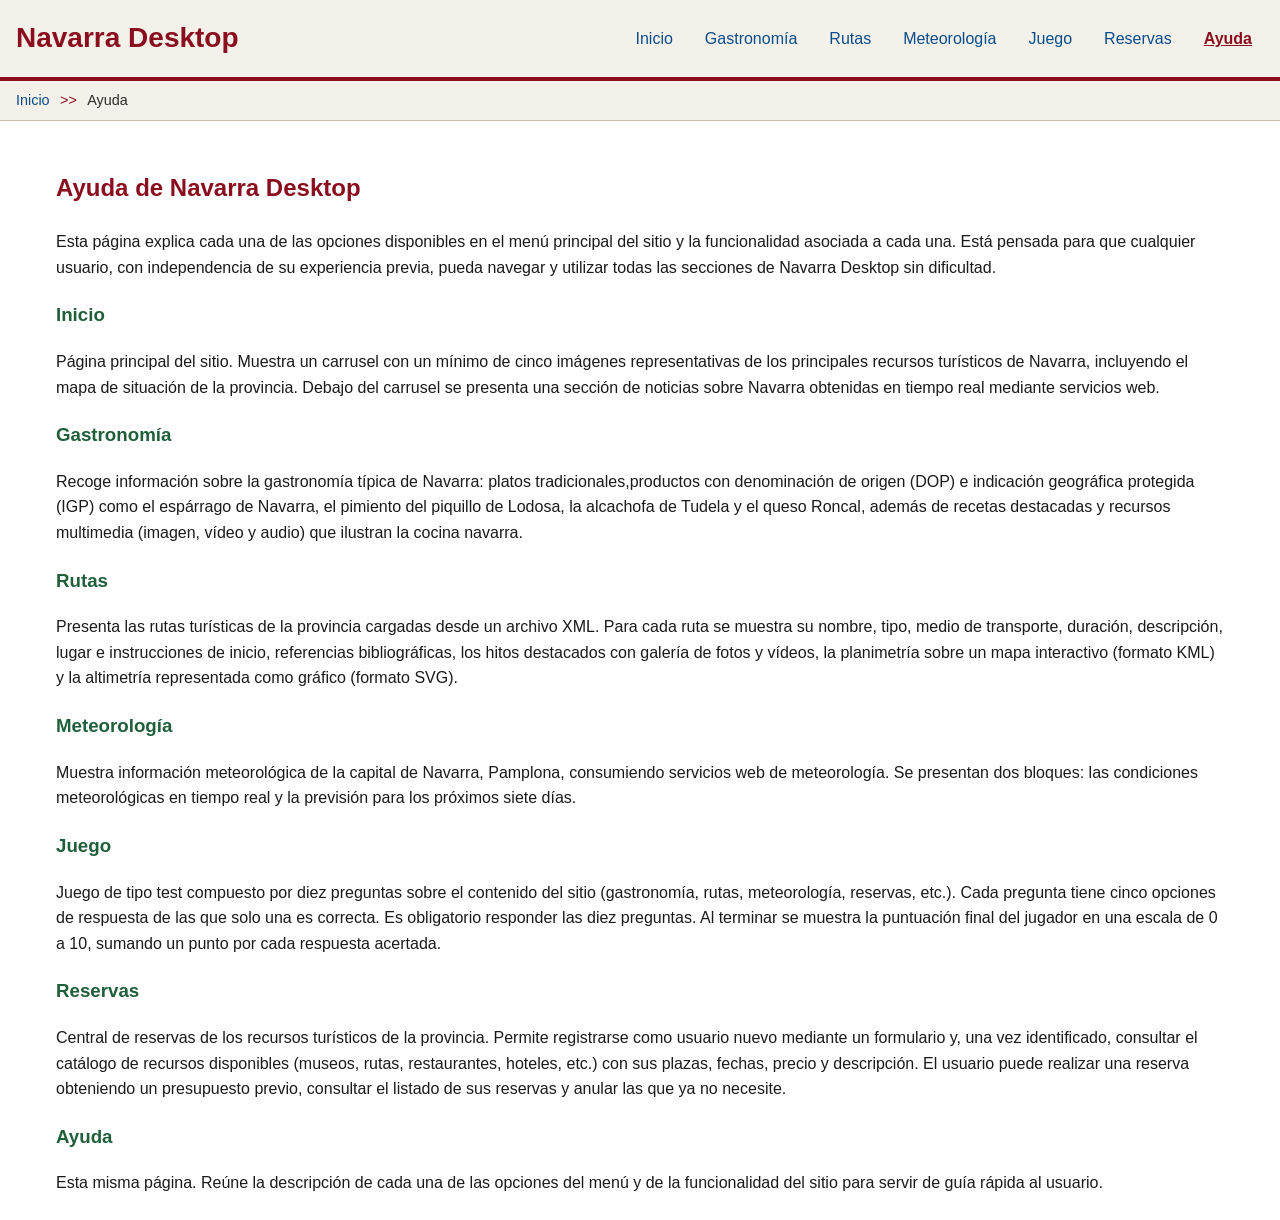
==== ayuda.html @ b1c32341 "Aplicados ajustes de visualizacion de layout en el css y añadido portal de ayuda de la aplicacion" ====
<!DOCTYPE HTML>
<html lang="es">

<head>
    <meta charset="UTF-8" />
    <title>Navarra - Ayuda</title>

    <meta name="author" content="Alejandro Requena Roncero" />
    <meta name="description" content="Página de ayuda de Navarra Desktop: explicación de cada opción del menú y de la funcionalidad del sitio" />
    <meta name="keywords" content="ayuda, navegación, Navarra, turismo" />
    <meta name="viewport" content="width=device-width, initial-scale=1.0" />

    <link rel="stylesheet" type="text/css" href="estilo/estilo.css" />
    <link rel="stylesheet" type="text/css" href="estilo/layout.css" />
</head>

<body>
    <header>
        <h1><a href="index.html">Navarra Desktop</a></h1>

        <nav>
            <a href="index.html" title="Inicio de la aplicación Navarra Desktop">Inicio</a>
            <a href="gastronomia.html" title="Gastronomía de Navarra">Gastronomía</a>
            <a href="rutas.html" title="Rutas turísticas de Navarra">Rutas</a>
            <a href="meteorologia.html" title="Meteorología de Navarra">Meteorología</a>
            <a href="juego.html" title="Juego sobre Navarra">Juego</a>
            <a href="reservas.php" title="Central de reservas de recursos turísticos">Reservas</a>
            <a class="active" href="ayuda.html" title="Ayuda sobre la aplicación">Ayuda</a>
        </nav>
    </header>

    <nav>
        <ol>
            <li><a href="index.html">Inicio</a></li>
            <li>Ayuda</li>
        </ol>
    </nav>

    <main>
        <section>
            <h2>Ayuda de Navarra Desktop</h2>
            <p>
                Esta página explica cada una de las opciones disponibles en el menú principal del sitio y la funcionalidad asociada a cada una. Está pensada para que cualquier usuario, con independencia de su experiencia previa, 
                pueda navegar y utilizar todas las secciones de Navarra Desktop sin dificultad.
            </p>

            <h3>Inicio</h3>
            <p>
                Página principal del sitio. Muestra un carrusel con un mínimo de cinco imágenes representativas de los principales recursos turísticos de Navarra, incluyendo el mapa de situación de la provincia. 
                Debajo del carrusel se presenta una sección de noticias sobre Navarra obtenidas en tiempo real mediante servicios web.
            </p>

            <h3>Gastronomía</h3>
            <p>
                Recoge información sobre la gastronomía típica de Navarra: platos tradicionales,productos con denominación de origen (DOP) e indicación geográfica protegida (IGP) como el espárrago de Navarra, el pimiento del piquillo de Lodosa, la alcachofa de
                Tudela y el queso Roncal, además de recetas destacadas y recursos multimedia (imagen, vídeo y audio) que ilustran la cocina navarra.
            </p>

            <h3>Rutas</h3>
            <p>
                Presenta las rutas turísticas de la provincia cargadas desde un archivo XML. Para cada ruta se muestra su nombre, tipo, medio de transporte, duración, descripción, lugar e instrucciones de inicio, referencias bibliográficas, los hitos destacados
                con galería de fotos y vídeos, la planimetría sobre un mapa interactivo (formato KML) y la altimetría representada como gráfico (formato SVG).
            </p>

            <h3>Meteorología</h3>
            <p>
                Muestra información meteorológica de la capital de Navarra, Pamplona, consumiendo servicios web de meteorología. Se presentan dos bloques: las condiciones meteorológicas en tiempo real y la previsión para los próximos siete días.
            </p>

            <h3>Juego</h3>
            <p>
                Juego de tipo test compuesto por diez preguntas sobre el contenido del sitio (gastronomía, rutas, meteorología, reservas, etc.). Cada pregunta tiene cinco opciones de respuesta de las que solo una es correcta. 
                Es obligatorio responder las diez preguntas. Al terminar se muestra la puntuación final del jugador en una escala de 0 a 10, sumando un punto por cada respuesta acertada.
            </p>

            <h3>Reservas</h3>
            <p>
                Central de reservas de los recursos turísticos de la provincia. Permite registrarse como usuario nuevo mediante un formulario y, una vez identificado, consultar el catálogo de recursos disponibles (museos, rutas, restaurantes, hoteles, etc.) 
                con sus plazas, fechas, precio y descripción. El usuario puede realizar una reserva obteniendo un presupuesto previo, consultar el listado de sus reservas y anular las que ya no necesite.
            </p>

            <h3>Ayuda</h3>
            <p>
                Esta misma página. Reúne la descripción de cada una de las opciones del menú y de la funcionalidad del sitio para servir de guía rápida al usuario.
            </p>
        </section>

    </main>
</body>

</html>
---- estilo/estilo.css ----
/* estilo.css - Navarra Desktop */


/* ============== BASE ============== */

/* Especificidad: (0,0,1) */
body {
    font-family: "Segoe UI", Tahoma, Verdana, sans-serif;
    font-size: 1rem;
    line-height: 1.6;
    color: #1a1a1a;
    background-color: #ffffff;
}

/* Especificidad: (0,0,1) - sobre fondo blanco heredado de body */
h2 {
    color: #8a0e1e;
}

/* Especificidad: (0,0,1) - sobre fondo blanco heredado de body */
h3 {
    color: #1f5f3a;
}


/* ============== ENLACES (estado base) ============== */

/* Especificidad: (0,0,1) */
a {
    color: #0a4c8a;
    text-decoration: underline;
}

/* Especificidad: (0,1,1) - color enlace visitado verificado AAA: 11.86:1 sobre #ffffff (body), 10.51:1 sobre #f4f1ea (header/footer beige) */
a:visited {
    color: #4a148c;
}

/* Especificidad: (0,1,1) */
a:hover {
    color: #8a0e1e;
}

/* Especificidad: (0,1,1) - foco visible para accesibilidad AAA por teclado */
a:focus {
    outline: 0.125rem solid #1f5f3a;
    outline-offset: 0.125rem;
}


/* ============== HEADER ============== */

/* Especificidad: (0,0,1) */
header {
    color: #1a1a1a;
    background-color: #f4f1ea;
    border-bottom: 0.25rem solid #8a0e1e; 
}

/* Especificidad: (0,0,2) */
header h1 {
    font-size: 1.75rem;
}

/* Especificidad: (0,0,3) */
header h1 a {
    color: #8a0e1e;
    text-decoration: none;
}

/* Especificidad: (0,1,3) */
header h1 a:hover {
    text-decoration: underline;
}


/* ============== MENÚ PRINCIPAL ============== */

/* Especificidad: (0,0,3) - forma de "botón" sin subrayado */
header nav a {
    color: #0a4c8a;
    background-color: #f4f1ea;
    text-decoration: none;
    border-radius: 0.25rem;
}

/* Especificidad: (0,1,3) */
header nav a:hover {
    color: #ffffff;
    background-color: #8a0e1e;
}

/* Especificidad: (0,1,0) */
.active {
    color: #8a0e1e;
    font-weight: bold;
    text-decoration: underline;
}


/* ============== MIGAS DE NAVEGACIÓN ============== */

/* Especificidad: (0,0,2) */
body > nav {
    color: #2c2c2c;
    background-color: #f4f1ea;
    font-size: 0.9rem;
    border-bottom: 0.0625rem solid #c9c2b3;
}

/* Especificidad: (0,0,3) - quita la viñeta numérica del breadcrumb */
body > nav ol {
    list-style: none;
}

/* Especificidad: (0,0,6) - separador entre migas */
body > nav ol li + li::before {
    content: " >> ";
    color: #8a0e1e;
}

/* Especificidad: (0,0,5) */
body > nav ol li a {
    color: #0a4c8a;
    text-decoration: none;
}

/* Especificidad: (0,1,5) */
body > nav ol li a:hover {
    text-decoration: underline;
}


/* ============== LISTAS ============== */

/* Especificidad: (0,0,2) */
dl dt {
    font-weight: bold;
    color: #1f5f3a;
}


/* ============== TABLA ============== */

/* Especificidad: (0,0,1) */
caption {
    font-weight: bold;
}

/* Especificidad: (0,0,1) */
th {
    color: #ffffff;
    background-color: #8a0e1e;
    border: 0.0625rem solid #c9c2b3;
}

/* Especificidad: (0,0,1) */
td {
    color: #1a1a1a;
    border: 0.0625rem solid #c9c2b3;
}

/* Especificidad: (0,1,2) - filas alternas; color de texto heredado de body (#1a1a1a) sobre #f4f1ea = 16.4:1 AAA */
tbody tr:nth-child(even) {
    background-color: #f4f1ea;
}
---- estilo/layout.css ----
/* layout.css - Navarra Desktop */

/* ============== RAÍZ ============== */

/* Especificidad: (0,0,1) - red de seguridad contra scroll horizontal residual */
html {
    overflow-x: hidden;
}


/* ============== ESTRUCTURA GLOBAL ============== */

/* Especificidad: (0,0,1) - body como flex column para anclar el footer al fondo; overflow-wrap rompe palabras/URLs largas para evitar desbordes horizontales */
body {
    display: flex;
    flex-direction: column;
    min-height: 100vh;
    margin: 0;
    overflow-wrap: break-word;
}

/* Especificidad: (0,0,2) - evita desbordes horizontales por el min-width:auto de flex */
body > * {
    min-width: 0;
}

/* Especificidad: (0,0,1) */
main {
    flex: 1 1 auto;
    width: 100%;
    max-width: 75rem;
    margin: 0 auto;
    padding: 1rem;
    box-sizing: border-box;
}


/* ============== TÍTULOS Y PÁRRAFOS (espaciado) ============== */

/* Especificidad: (0,0,1) */
h2 {
    margin-top: 2rem;
    padding-bottom: 0.125rem;
}

/* Especificidad: (0,0,1) */
h3 {
    margin-top: 1.25rem;
}

/* Especificidad: (0,0,1) */
p {
    margin: 0.5rem 0;
}


/* ============== HEADER ============== */

/* Especificidad: (0,0,1) */
header {
    display: flex;
    flex-wrap: wrap;
    align-items: center;
    justify-content: space-between;
    gap: 1rem;
    padding: 1rem;
}

/* Especificidad: (0,0,2) */
header h1 {
    margin: 0;
}


/* ============== MENÚ PRINCIPAL ============== */

/* Especificidad: (0,0,2) */
header nav {
    display: flex;
    flex-wrap: wrap;
    gap: 0.5rem;
}

/* Especificidad: (0,0,3) */
header nav a {
    padding: 0.4rem 0.75rem;
    box-sizing: border-box;
}


/* ============== MIGAS DE NAVEGACIÓN ============== */

/* Especificidad: (0,0,2) */
body > nav {
    padding: 0.5rem 1rem;
}

/* Especificidad: (0,0,3) */
body > nav ol {
    margin: 0;
    padding: 0;
}

/* Especificidad: (0,0,4) */
body > nav ol li {
    display: inline;
}

/* Especificidad: (0,0,6) */
body > nav ol li + li::before {
    padding: 0 0.4rem;
}


/* ============== LISTAS ============== */

/* Especificidad: (0,0,1) cada uno */
ol,
ul,
dl {
    margin: 0.5rem 0 1rem 1.5rem;
}

/* Especificidad: (0,0,2) - lista anidada sin doble margen */
ul ul {
    margin: 0.25rem 0 0.25rem 1rem;
}

/* Especificidad: (0,0,2) */
dl dt {
    margin-top: 0.5rem;
}

/* Especificidad: (0,0,2) */
dl dd {
    margin: 0 0 0.5rem 1.25rem;
}


/* ============== TABLA ============== */

/* Especificidad: (0,0,1) - centrada horizontalmente con margin auto, ancho amplio pero contenido dentro del main (75rem) */
table {
    width: 100%;
    max-width: 65rem;
    border-collapse: collapse;
    margin: 1rem auto;
}

/* Especificidad: (0,0,1) */
caption {
    caption-side: top;
    padding: 0.5rem 0;
    text-align: left;
}

/* Especificidad: (0,0,1) */
th {
    padding: 0.5rem 0.75rem;
    text-align: left;
}

/* Especificidad: (0,0,1) */
td {
    padding: 0.5rem 0.75rem;
}


/* ============== MULTIMEDIA ADAPTABLE ============== */

/* Especificidad: (0,0,1) - picture en block para respetar el ancho del contenedor, centrado horizontalmente */
picture {
    display: block;
    max-width: 100%;
    margin: 0 auto;
}

/* Especificidad: (0,0,1) - imagen no se fuerza a 100% para no estirar tamaños pequeños, centrada horizontalmente */
img {
    max-width: 100%;
    height: auto;
    display: block;
    margin: 0 auto;
}

/* Especificidad: (0,0,1) - vídeo adaptable acotado por anchura (35rem máx) Y altura (70% del viewport) para que siempre quepa entero en pantalla en cualquier dispositivo */
video {
    width: 100%;
    max-width: 35rem;
    max-height: 70vh;
    height: auto;
    display: block;
    margin: 0 auto;
}

/* Especificidad: (0,0,1) - audio con ancho cómodo (mismo cap que el vídeo), centrado horizontalmente y con altura mínima garantizada para que la barra de controles sea siempre visible */
audio {
    width: 100%;
    max-width: 35rem;
    min-height: 2.5rem;
    height: auto;
    display: block;
    margin: 0 auto;
}

/* Especificidad: (0,0,1) - separación generosa entre figuras consecutivas (imagen, vídeo, audio) */
figure {
    margin: 2rem 0;
}


/* ============== FOOTER ============== */

/* Especificidad: (0,0,1) */
footer {
    padding: 1rem;
    text-align: center;
}


/* ==========================================================================
   MEDIA QUERIES - adaptabilidad
   ========================================================================== */


/* ============== TABLET / INTERMEDIO (481px - 1024px) ============== */
@media (min-width: 481px) and (max-width: 1024px) {

    /* Especificidad: (0,0,1) - redefinida en media query: header en columna con título centrado horizontalmente */
    header {
        flex-direction: column;
        align-items: center;
    }

    /* Especificidad: (0,0,2) - redefinida en media query: menú a ancho completo y centrado */
    header nav {
        width: 100%;
        justify-content: center;
    }

    /* Especificidad: (0,0,1) - redefinida en media query: tabla a ancho completo */
    table {
        max-width: 100%;
    }
}


/* ============== MÓVIL (<= 480px) ============== */
@media (max-width: 480px) {

    /* Especificidad: (0,0,1) - redefinida en media query: tipografía ligeramente menor */
    body {
        font-size: 0.95rem;
    }

    /* Especificidad: (0,0,1) - redefinida en media query: header en columna con título centrado horizontalmente */
    header {
        flex-direction: column;
        align-items: center;
    }

    /* Especificidad: (0,0,1) - redefinida en media query: padding lateral suficiente para que el contenido no toque los bordes */
    main {
        padding: 1rem;
    }

    /* Especificidad: (0,0,1) cada uno - redefinida en media query: listas centradas sin sangrías para móvil */
    ol,
    ul,
    dl {
        margin-left: 0;
        padding-left: 0;
        text-align: center;
        list-style-position: inside;
    }

    /* Especificidad: (0,0,2) - redefinida en media query: lista anidada sin sangría */
    ul ul {
        margin-left: 0;
        margin-top: 0.5rem;
    }

    /* Especificidad: (0,0,2) - redefinida en media query: definiciones sin sangría */
    dl dd {
        margin-left: 0;
    }

    /* Especificidad: (0,0,1) - redefinida en media query: tabla al ancho disponible */
    table {
        max-width: 100%;
    }

    /* Especificidad: (0,0,2) - redefinida en media query: menú en columna a toda la anchura del header */
    header nav {
        flex-direction: column;
        gap: 0.25rem;
        width: 100%;
        justify-content: center;
        align-items: stretch;
    }

    /* Especificidad: (0,0,2) - redefinida en media query: enlaces del menú a ancho completo y centrados */
    header nav a {
        width: 100%;
        text-align: center;
    }
}
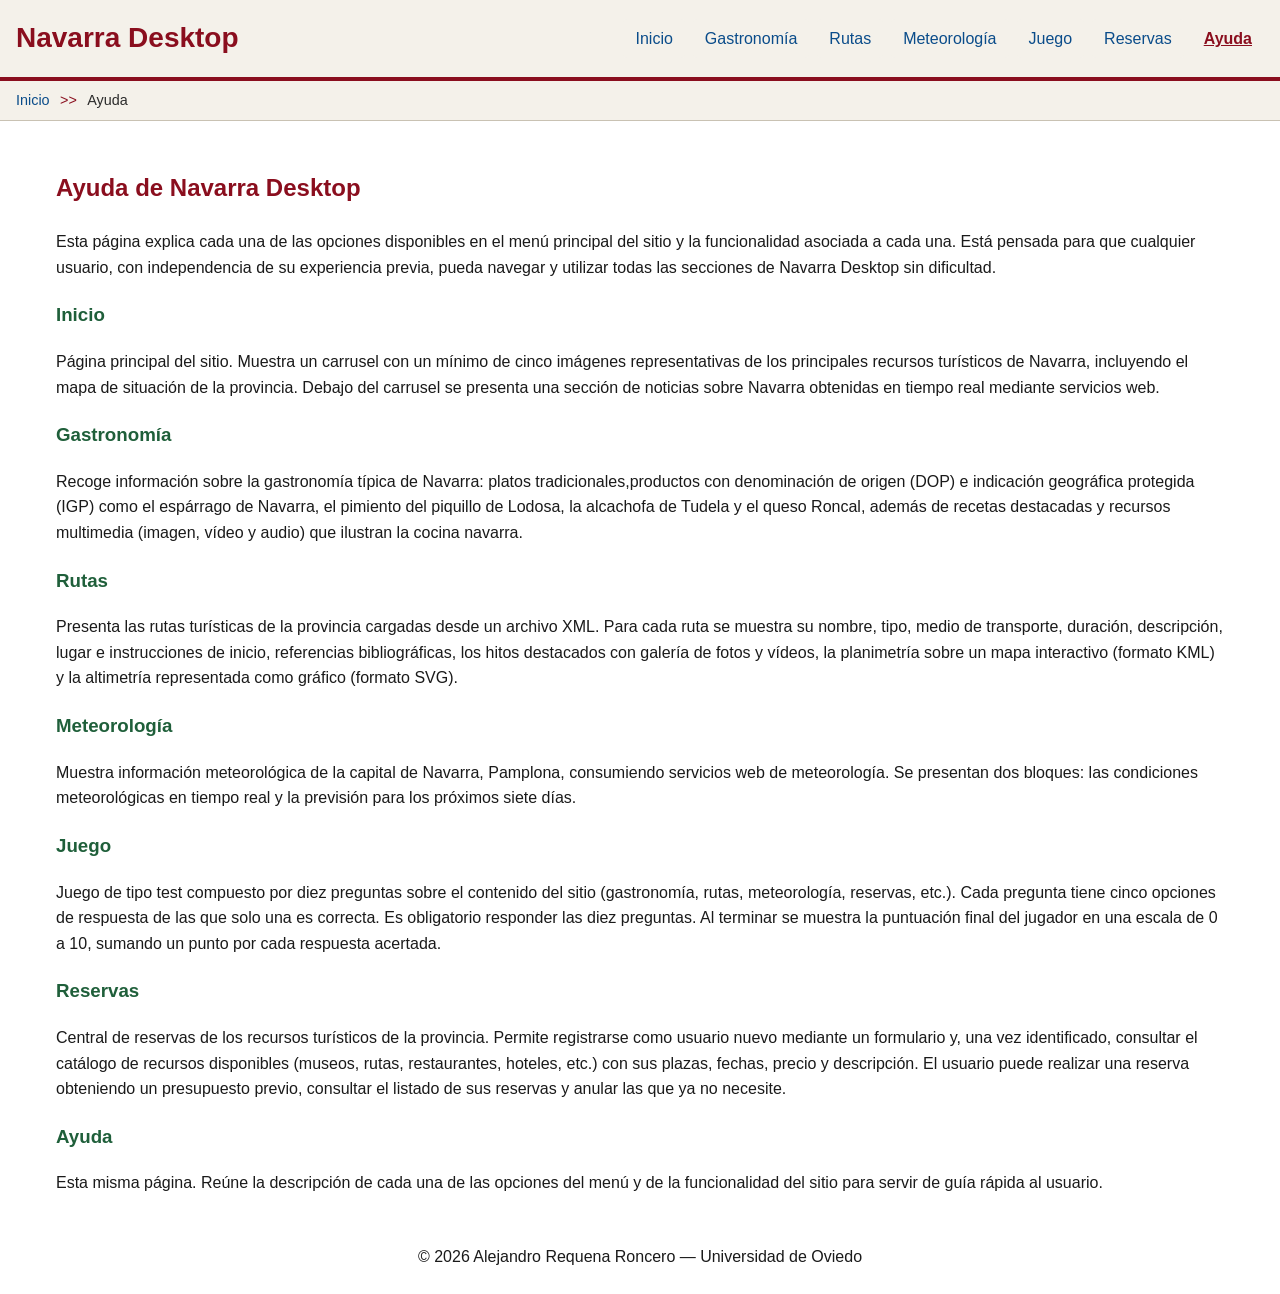
==== commit 3d3fb0e0: "Añadido pie de página para todos los html." ====
--- a/ayuda.html
+++ b/ayuda.html
@@ -86,6 +86,10 @@
         </section>
 
     </main>
+
+    <footer>
+        <p>© 2026 Alejandro Requena Roncero — Universidad de Oviedo</p>
+    </footer>
 </body>
 
 </html>
--- a/estilo/estilo.css
+++ b/estilo/estilo.css
@@ -12,14 +12,16 @@
     background-color: #ffffff;
 }
 
-/* Especificidad: (0,0,1) - sobre fondo blanco heredado de body */
+/* Especificidad: (0,0,1) */
 h2 {
     color: #8a0e1e;
+    background-color: transparent; /* sobre el fondo blanco del body, contraste AAA correcto */
 }
 
-/* Especificidad: (0,0,1) - sobre fondo blanco heredado de body */
+/* Especificidad: (0,0,1) */
 h3 {
     color: #1f5f3a;
+    background-color: transparent; /* sobre el fondo blanco del body, contraste AAA correcto */
 }
 
 
@@ -28,17 +30,20 @@
 /* Especificidad: (0,0,1) */
 a {
     color: #0a4c8a;
+    background-color: transparent; /* sobre el fondo blanco del body o el beige del header/migas, contraste AAA en ambos */
     text-decoration: underline;
 }
 
-/* Especificidad: (0,1,1) - color enlace visitado verificado AAA: 11.86:1 sobre #ffffff (body), 10.51:1 sobre #f4f1ea (header/footer beige) */
+/* Especificidad: (0,1,1) */
 a:visited {
     color: #4a148c;
+    background-color: transparent; /* sobre el fondo blanco o beige del contenedor, contraste AAA */
 }
 
 /* Especificidad: (0,1,1) */
 a:hover {
     color: #8a0e1e;
+    background-color: transparent; /* sobre el fondo blanco o beige del contenedor, contraste AAA */
 }
 
 /* Especificidad: (0,1,1) - foco visible para accesibilidad AAA por teclado */
@@ -65,6 +70,7 @@
 /* Especificidad: (0,0,3) */
 header h1 a {
     color: #8a0e1e;
+    background-color: transparent; /* sobre el fondo beige del header, contraste AAA */
     text-decoration: none;
 }
 
@@ -93,6 +99,7 @@
 /* Especificidad: (0,1,0) */
 .active {
     color: #8a0e1e;
+    background-color: transparent; /* sobre el fondo beige del menú, contraste AAA */
     font-weight: bold;
     text-decoration: underline;
 }
@@ -117,11 +124,13 @@
 body > nav ol li + li::before {
     content: " >> ";
     color: #8a0e1e;
+    background-color: transparent; /* sobre el fondo beige de las migas, contraste AAA */
 }
 
 /* Especificidad: (0,0,5) */
 body > nav ol li a {
     color: #0a4c8a;
+    background-color: transparent; /* sobre el fondo beige de las migas, contraste AAA */
     text-decoration: none;
 }
 
@@ -137,6 +146,7 @@
 dl dt {
     font-weight: bold;
     color: #1f5f3a;
+    background-color: transparent; /* sobre el fondo blanco del body, contraste AAA */
 }
 
 
@@ -157,11 +167,13 @@
 /* Especificidad: (0,0,1) */
 td {
     color: #1a1a1a;
+    background-color: transparent; /* deja ver el fondo de la fila (blanco o beige en filas pares), contraste AAA */
     border: 0.0625rem solid #c9c2b3;
 }
 
-/* Especificidad: (0,1,2) - filas alternas; color de texto heredado de body (#1a1a1a) sobre #f4f1ea = 16.4:1 AAA */
+/* Especificidad: (0,1,2) */
 tbody tr:nth-child(even) {
-    background-color: #f4f1ea;
+    color: #1a1a1a;
+    background-color: #f4f1ea; /* texto oscuro sobre beige, contraste AAA */
 }
 
--- a/estilo/layout.css
+++ b/estilo/layout.css
@@ -37,7 +37,7 @@
 
 /* ============== TÍTULOS Y PÁRRAFOS (espaciado) ============== */
 
-/* Especificidad: (0,0,1) */
+/* Especificidad: (0,0,1) - margen superior amplio para separar visualmente cada sección de la anterior */
 h2 {
     margin-top: 2rem;
     padding-bottom: 0.125rem;
@@ -74,14 +74,15 @@
 
 /* ============== MENÚ PRINCIPAL ============== */
 
-/* Especificidad: (0,0,2) */
+/* Especificidad: (0,0,2) - usamos column-gap y row-gap longhand para poder redefinir solo row-gap en móvil sin redefinir el shorthand */
 header nav {
     display: flex;
     flex-wrap: wrap;
-    gap: 0.5rem;
-}
-
-/* Especificidad: (0,0,3) */
+    column-gap: 0.5rem;
+    row-gap: 0.5rem;
+}
+
+/* Especificidad: (0,0,3) - box-sizing border-box para que el padding cuente DENTRO del width:100% en móvil y no provoque desbordes laterales */
 header nav a {
     padding: 0.4rem 0.75rem;
     box-sizing: border-box;
@@ -114,16 +115,18 @@
 
 /* ============== LISTAS ============== */
 
-/* Especificidad: (0,0,1) cada uno */
+/* Especificidad: (0,0,1) cada uno - usamos padding-left para la sangría para poder anularla en móvil sin redefinir el margin */
 ol,
 ul,
 dl {
-    margin: 0.5rem 0 1rem 1.5rem;
-}
-
-/* Especificidad: (0,0,2) - lista anidada sin doble margen */
+    margin: 0.5rem 0 1rem 0;
+    padding-left: 1.5rem;
+}
+
+/* Especificidad: (0,0,2) - lista anidada con menor margen vertical */
 ul ul {
-    margin: 0.25rem 0 0.25rem 1rem;
+    margin: 0.25rem 0;
+    padding-left: 1rem;
 }
 
 /* Especificidad: (0,0,2) */
@@ -131,9 +134,10 @@
     margin-top: 0.5rem;
 }
 
-/* Especificidad: (0,0,2) */
+/* Especificidad: (0,0,2) - usamos padding-left en lugar de margin-left por la misma razón */
 dl dd {
-    margin: 0 0 0.5rem 1.25rem;
+    margin: 0 0 0.5rem 0;
+    padding-left: 1.25rem;
 }
 
 
@@ -218,88 +222,64 @@
 }
 
 
-/* ==========================================================================
-   MEDIA QUERIES - adaptabilidad
-   ========================================================================== */
-
-
-/* ============== TABLET / INTERMEDIO (481px - 1024px) ============== */
-@media (min-width: 481px) and (max-width: 1024px) {
-
-    /* Especificidad: (0,0,1) - redefinida en media query: header en columna con título centrado horizontalmente */
+/* ============== MEDIA QUERIES - adaptabilidad ============== */
+
+
+/* ============== PANTALLAS MEDIANAS Y PEQUEÑAS (<= 1024px) ============== */
+
+/* Reglas comunes a tablet y móvil: header en columna, menú a anchura completa, tabla a anchura completa */
+@media (max-width: 1024px) {
+
+    /* Especificidad: (0,0,1) - header pasa a columna en pantallas pequeñas */
     header {
-        flex-direction: column;
-        align-items: center;
-    }
-
-    /* Especificidad: (0,0,2) - redefinida en media query: menú a ancho completo y centrado */
+        flex-direction: column; /* warning del validador justificado: redefinición por media query (la base es flex-direction row implícita) */
+    }
+
+    /* Especificidad: (0,0,2) - menú ocupa todo el ancho y se centra */
     header nav {
         width: 100%;
         justify-content: center;
     }
-
-    /* Especificidad: (0,0,1) - redefinida en media query: tabla a ancho completo */
-    table {
-        max-width: 100%;
-    }
 }
 
 
 /* ============== MÓVIL (<= 480px) ============== */
+
+/* Ajustes específicos de móvil: tipografía menor, menú vertical y listas sin sangría */
 @media (max-width: 480px) {
 
-    /* Especificidad: (0,0,1) - redefinida en media query: tipografía ligeramente menor */
+    /* Especificidad: (0,0,1) - tipografía ligeramente menor en móvil */
     body {
-        font-size: 0.95rem;
-    }
-
-    /* Especificidad: (0,0,1) - redefinida en media query: header en columna con título centrado horizontalmente */
-    header {
-        flex-direction: column;
-        align-items: center;
-    }
-
-    /* Especificidad: (0,0,1) - redefinida en media query: padding lateral suficiente para que el contenido no toque los bordes */
-    main {
-        padding: 1rem;
-    }
-
-    /* Especificidad: (0,0,1) cada uno - redefinida en media query: listas centradas sin sangrías para móvil */
+        font-size: 0.95rem; /* warning del validador justificado: redefinición por media query (la base es 1rem) */
+    }
+
+    /* Especificidad: (0,0,1) cada uno - listas centradas y sin sangría en móvil */
     ol,
     ul,
     dl {
-        margin-left: 0;
-        padding-left: 0;
+        padding-left: 0; /* warning del validador justificado: redefinición por media query (la base es 1.5rem) */
         text-align: center;
         list-style-position: inside;
     }
 
-    /* Especificidad: (0,0,2) - redefinida en media query: lista anidada sin sangría */
+    /* Especificidad: (0,0,2) - lista anidada sin sangría en móvil */
     ul ul {
-        margin-left: 0;
-        margin-top: 0.5rem;
-    }
-
-    /* Especificidad: (0,0,2) - redefinida en media query: definiciones sin sangría */
+        padding-left: 0; /* warning del validador justificado: redefinición por media query (la base es 1rem) */
+    }
+
+    /* Especificidad: (0,0,2) - definiciones sin sangría en móvil */
     dl dd {
-        margin-left: 0;
-    }
-
-    /* Especificidad: (0,0,1) - redefinida en media query: tabla al ancho disponible */
-    table {
-        max-width: 100%;
-    }
-
-    /* Especificidad: (0,0,2) - redefinida en media query: menú en columna a toda la anchura del header */
+        padding-left: 0; /* warning del validador justificado: redefinición por media query (la base es 1.25rem) */
+    }
+
+    /* Especificidad: (0,0,2) - menú vertical y centrado, mayor área de pulsación */
     header nav {
         flex-direction: column;
-        gap: 0.25rem;
-        width: 100%;
-        justify-content: center;
+        row-gap: 0.25rem; /* warning del validador justificado: redefinición por media query (la base es 0.5rem) */
         align-items: stretch;
     }
 
-    /* Especificidad: (0,0,2) - redefinida en media query: enlaces del menú a ancho completo y centrados */
+    /* Especificidad: (0,0,2) - enlaces del menú a ancho completo en móvil */
     header nav a {
         width: 100%;
         text-align: center;
